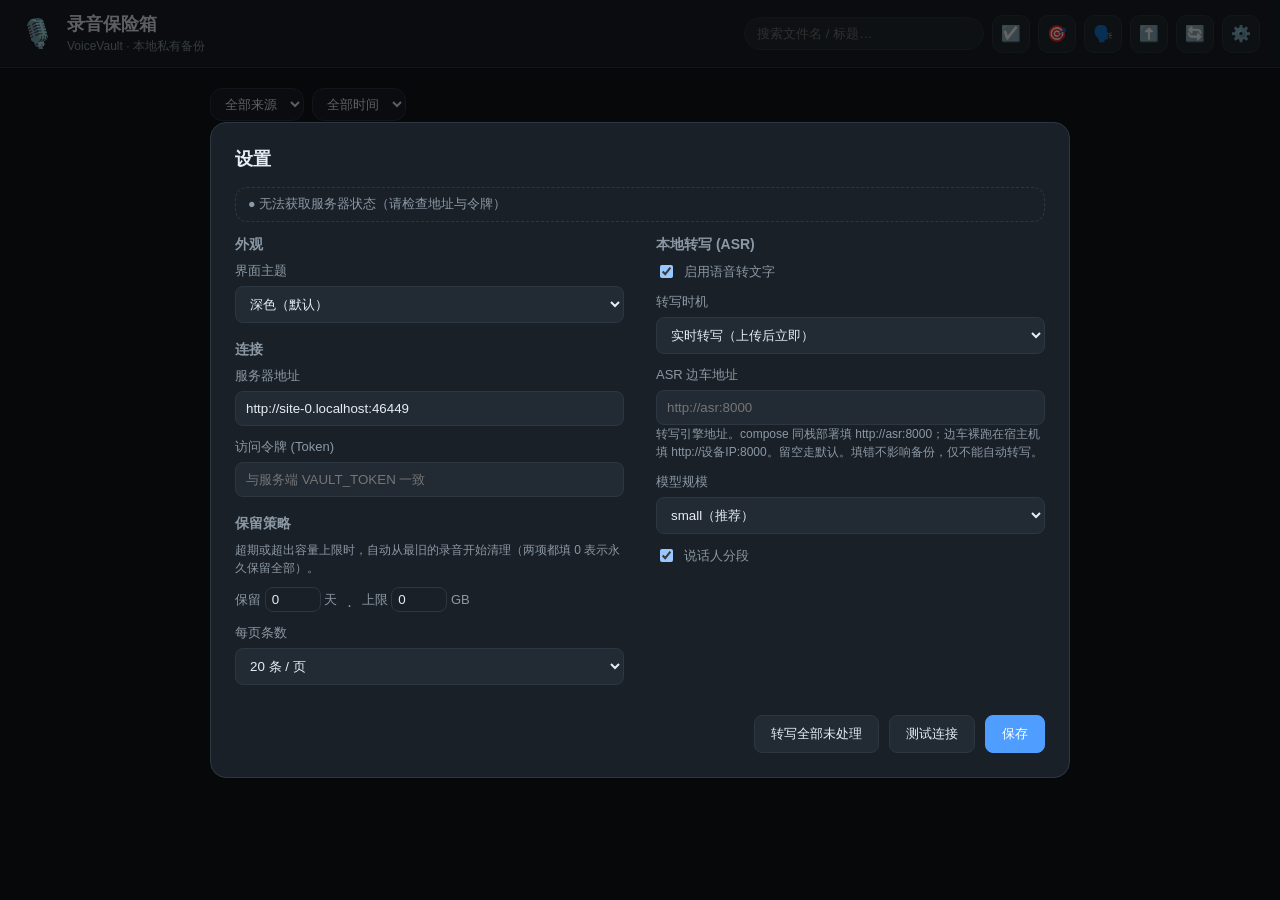
==== server/wwwroot/index.html @ 3266694e "feat: 明暗主题设置（深色/浅色/跟随系统） - 设置弹窗新增「外观 → 界面主题」：深色（默认）/ 浅色 / 跟随系统，   切换即时生效并记住偏好（localStorage，纯前端，无需点保存" ====
<!DOCTYPE html>
<html lang="zh-CN">
<head>
  <meta charset="UTF-8" />
  <meta name="viewport" content="width=device-width, initial-scale=1.0" />
  <title>录音保险箱 · VoiceVault</title>
  <link rel="stylesheet" href="style.css" />
  <script>
    // 尽早应用主题（在 CSS 渲染前设置 data-theme，避免浅色用户刷新时闪一下深色）
    (function () {
      var t = localStorage.getItem("vv_theme") || "dark";
      if (t === "system") t = matchMedia("(prefers-color-scheme: light)").matches ? "light" : "dark";
      document.documentElement.dataset.theme = t;
    })();
  </script>
</head>
<body>
  <header class="topbar">
    <div class="brand">
      <span class="logo">🎙️</span>
      <div>
        <h1>录音保险箱</h1>
        <small>VoiceVault · 本地私有备份</small>
      </div>
    </div>
    <div class="actions">
      <input id="search" type="search" placeholder="搜索文件名 / 标题…" />
      <button id="manageBtn" title="多选管理">☑️</button>
      <button id="tBtn" title="转写管理">🎯</button>
      <button id="speakersBtn" title="声纹库">🗣️</button>
      <button id="uploadBtn" title="上传录音">⬆️</button>
      <button id="refresh" title="刷新当前页面">🔄</button>
      <button id="settingsBtn" title="设置">⚙️</button>
    </div>
  </header>

  <!-- 多选模式浮动操作栏 -->
  <div id="batchBar" class="batch-bar" hidden>
    <span id="batchCount">已选 0 条</span>
    <button id="batchAll">全选</button>
    <button id="batchExport" title="打包下载选中的录音">📦 导出ZIP</button>
    <button id="batchDelete" class="danger">🗑 删除</button>
    <button id="batchCancel">取消</button>
  </div>

  <main>
    <!-- 视图：录音列表 -->
    <section id="viewList">
      <div class="filters">
        <select id="contactFilter" title="按来源分类（电话号码 / 微信联系人）">
          <option value="">全部来源</option>
        </select>
        <select id="monthFilter" title="按录音月份筛选">
          <option value="">全部时间</option>
        </select>
        <button id="clearFilters" title="清空筛选" hidden>✕ 清除筛选</button>
      </div>
      <div id="status" class="status"></div>
      <div id="timeline" class="timeline"></div>
    </section>

    <!-- 视图：转写管理（独立页面，带分页 / 分组勾选 / 批量转写 / 「不转写」标记） -->
    <section id="viewTranscribe" hidden>
      <div class="page-head">
        <h2>转写管理</h2>
        <div id="tStats" class="page-stats t-stats">加载中…</div>
      </div>
      <div class="t-toolbar">
        <input id="tFilter" type="search" placeholder="过滤文件名 / 标题…" />
        <label class="t-regex" title="把输入内容按正则表达式匹配">
          <input id="tRegexChk" type="checkbox" /> .*
        </label>
        <select id="tView" title="按转写状态筛选">
          <option value="todo" selected>待转写</option>
          <option value="pending">转写中</option>
          <option value="done">已转写</option>
          <option value="skip">不转写</option>
          <option value="all">全部</option>
        </select>
        <select id="tPageSize" title="每页条数">
          <option value="20">20 条 / 页</option>
          <option value="50" selected>50 条 / 页</option>
          <option value="100">100 条 / 页</option>
          <option value="200">200 条 / 页</option>
        </select>
      </div>
      <div class="t-actions">
        <button id="tEnqueueAll" class="primary">⚡ 一键转写全部</button>
        <span id="tFilterHint" class="t-hint"></span>
      </div>
      <div id="tList" class="t-list"></div>
      <div class="t-pagebar">
        <button id="tPrevPage">‹ 上一页</button>
        <span id="tPageInfo">—</span>
        <button id="tNextPage">下一页 ›</button>
      </div>
      <div id="tBatchBar" class="t-batch" hidden>
        <span id="tBatchInfo">已选 0 条</span>
        <button id="tBatchAll" title="勾选当前筛选下的全部条目（跨页）">全选</button>
        <button id="tBatchEnqueue" class="primary">⚡ 转写所选</button>
        <button id="tBatchSkip" title="标记后批量转写自动跳过">🚫 不转写</button>
        <button id="tBatchUnskip" title="取消「不转写」标记">↩ 取消标记</button>
        <button id="tBatchCancel">取消</button>
      </div>
    </section>

    <!-- 视图：录音上传（独立页面，队列常驻显示，切页后任务继续在后台跑） -->
    <section id="viewUpload" hidden>
      <div class="page-head">
        <h2>录音上传</h2>
        <div class="page-stats">分片上传 · 断点续传 · 相同文件秒传去重</div>
      </div>
      <div class="upload-panel">
        <div id="dropZone" class="drop-zone">
          <div class="drop-hint">
            拖拽音频文件到此处，或点击选择<br />
            <small>支持多选 · 断网 / 中断后自动从断点续传，无需重传整个文件</small>
          </div>
          <input id="uploadInput" type="file" multiple hidden
                 accept="audio/*,.m4a,.mp3,.wav,.amr,.aac,.ogg,.oga,.flac,.opus,.webm,.3gp" />
        </div>
        <div id="uploadQueue" class="upload-queue"></div>
        <!-- 全部上传完成：对钩描边动画覆盖层（播完自动隐藏，可继续添加文件） -->
        <div id="uploadDone" class="upload-done" hidden>
          <svg viewBox="0 0 52 52" class="done-check" aria-hidden="true">
            <circle class="done-circle" cx="26" cy="26" r="24" fill="none"/>
            <path class="done-tick" fill="none" d="M14 27l8 8 16-16"/>
          </svg>
          <div class="done-text">上传完成</div>
        </div>
      </div>
    </section>

    <!-- 视图：声纹库（说话人注册与出现记录） -->
    <section id="viewSpeakers" hidden>
      <div class="spk-page">
        <div class="page-head">
          <h2>声纹库</h2>
          <div id="spkPageStats" class="page-stats"></div>
        </div>
        <div class="idle-hint">
          在录音详情页点说话人标签（如「说话人1 📌」）即可注册声纹；注册后所有记录里
          同一嗓音自动显示真名。同一人多条录音可反复标注加固识别。
        </div>
        <div class="spk-page-body">
          <div id="spkPageList" class="spk-page-list"></div>
          <div id="spkPageDetail" class="spk-page-detail">
            <div class="spk-empty">← 选择一个声纹查看注册样本与出现记录</div>
          </div>
        </div>
      </div>
    </section>
  </main>

  <footer class="player" id="playerBar" hidden>
    <div class="nowplaying" id="nowPlaying">未在播放</div>
    <audio id="audio" controls preload="metadata"></audio>
  </footer>

  <!-- 设置弹窗 -->
  <div id="settingsModal" class="modal" hidden>
    <div class="modal-card settings-card">
      <h2>设置</h2>
      <div id="srvStatus" class="srv-status">服务器状态加载中…</div>
      <div class="settings-grid">
        <div class="settings-col">
          <h3>外观</h3>
          <label>界面主题
            <select id="cfgTheme" title="切换后立即生效并记住偏好">
              <option value="dark">深色（默认）</option>
              <option value="light">浅色</option>
              <option value="system">跟随系统</option>
            </select>
          </label>
          <h3>连接</h3>
          <label>服务器地址
            <input id="cfgServer" type="text" placeholder="http://192.168.1.10:8080" />
          </label>
          <label>访问令牌 (Token)
            <input id="cfgToken" type="password" placeholder="与服务端 VAULT_TOKEN 一致" />
          </label>
          <h3>保留策略</h3>
          <div class="idle-hint">超期或超出容量上限时，自动从最旧的录音开始清理（两项都填 0 表示永久保留全部）。</div>
          <div class="idle-range">
            <label>保留 <input id="cfgRetDays" type="number" min="0" max="36500" step="1" value="0" /> 天</label>
            <span class="idle-sep">·</span>
            <label>上限 <input id="cfgRetGb" type="number" min="0" step="1" value="0" /> GB</label>
          </div>
          <label>每页条数
            <select id="cfgPageSize">
              <option value="20">20 条 / 页</option>
              <option value="50">50 条 / 页</option>
              <option value="100">100 条 / 页</option>
            </select>
          </label>
        </div>
        <div class="settings-col">
          <h3>本地转写 (ASR)</h3>
          <label class="row">
            <input id="cfgAsrEnabled" type="checkbox" checked /> 启用语音转文字
          </label>
          <label>转写时机
            <select id="cfgAsrMode">
              <option value="off">关闭（仅手动转写）</option>
              <option value="realtime" selected>实时转写（上传后立即）</option>
              <option value="idle">闲时转写（设定空闲时段）</option>
            </select>
          </label>
          <div id="idleWindowBox" class="idle-window" hidden>
            <div class="idle-hint">每天仅在以下空闲时段内转写，其余时间只备份不转写（按服务器本地时区）。</div>
            <div class="idle-range">
              <label>起始 <input id="cfgAsrIdleStart" type="number" min="0" max="23" step="1" value="22" /> 时</label>
              <span class="idle-sep">→</span>
              <label>结束 <input id="cfgAsrIdleEnd" type="number" min="0" max="23" step="1" value="7" /> 时</label>
            </div>
            <div id="idlePreview" class="idle-preview"></div>
          </div>
          <label>ASR 边车地址
            <input id="cfgAsrEndpoint" type="text" placeholder="http://asr:8000" />
            <span class="idle-hint">转写引擎地址。compose 同栈部署填 http://asr:8000；边车裸跑在宿主机填 http://设备IP:8000。留空走默认。填错不影响备份，仅不能自动转写。</span>
          </label>
          <label>模型规模
            <select id="cfgAsrModel">
              <option value="tiny">tiny（最快）</option>
              <option value="base">base</option>
              <option value="small" selected>small（推荐）</option>
              <option value="medium">medium（更准）</option>
            </select>
          </label>
          <label class="row">
            <input id="cfgAsrDiarize" type="checkbox" checked /> 说话人分段
            <span id="cfgAsrDiarizeHint" class="diarize-hint"></span>
          </label>
        </div>
      </div>
      <div class="modal-actions">
        <button id="transcribeAllBtn">转写全部未处理</button>
        <button id="testConn">测试连接</button>
        <button id="saveSettings" class="primary">保存</button>
      </div>
    </div>
  </div>

  <!-- 录音详情：左侧播放 / 右侧文字稿 -->
  <div id="detailModal" class="modal" hidden>
    <div class="detail">
      <div class="detail-head">
        <div class="detail-title">
          <h2 id="dTitle">—</h2>
          <div id="dMeta" class="d-meta"></div>
        </div>
        <button id="dClose" title="关闭">✕</button>
      </div>
      <div class="detail-body">
        <section class="d-left">
          <div class="d-player-card">
            <button id="dPlay" class="d-playbtn" title="播放/暂停">▶</button>
            <div class="d-player-info">
              <div id="dState" class="d-state">就绪</div>
              <audio id="dAudio" controls preload="metadata"></audio>
            </div>
          </div>
          <div class="d-edit-card">
            <div class="d-edit-row">
              <input id="dEditTitle" type="text" placeholder="标题（可搜索）" />
              <button id="dSaveMeta" title="保存标题与备注">💾</button>
            </div>
            <textarea id="dNoteEdit" placeholder="备注（参与关键词搜索，如：参会人、主题…）" rows="2"></textarea>
          </div>
          <div id="dInfo" class="d-info-card"></div>
          <a id="dDownload" class="d-download" download>⬇ 下载原文件</a>
          <button id="dDelete" class="d-delete">🗑 删除录音</button>
        </section>
        <section class="d-right">
          <div class="d-trans-head">
            <h3>文字稿</h3>
            <div class="d-trans-actions">
              <button id="dExportTxt" title="导出带时间戳纯文本">导出TXT</button>
              <button id="dExportSrt" title="导出标准字幕文件">导出SRT</button>
              <button id="dCopy">复制全文</button>
              <button id="dTranscribe">立即转写</button>
            </div>
          </div>
          <!-- 说话人条：点名字（或 📌）把该说话人注册成真名，之后所有记录自动认人 -->
          <div id="dSpeakers" class="d-speakers" hidden></div>
          <div id="dTranscript" class="d-transcript"></div>
        </section>
      </div>
    </div>
  </div>

  <!-- 声纹注册：输入说话人真名（详情页点说话人标签 / 设置页改名共用） -->
  <div id="spkModal" class="modal" hidden>
    <div class="modal-card spk-card">
      <h2 id="spkTitle">注册说话人</h2>
      <div id="spkHint" class="idle-hint"></div>
      <label>说话人名字
        <input id="spkName" type="text" maxlength="50" placeholder="如：张三 / 客服 / 老王…" />
      </label>
      <div class="modal-actions">
        <button id="spkCancel">取消</button>
        <button id="spkSave" class="primary">保存</button>
      </div>
    </div>
  </div>

  <script src="app.js"></script>
</body>
</html>
---- server/wwwroot/style.css ----
:root {
  --bg: #0f1419;
  --panel: #1a2027;
  --panel-2: #222b34;
  --text: #e6edf3;
  --muted: #8b98a5;
  --accent: #4f9dff;
  --accent-2: #2ea043;
  --danger: #f85149;
  --border: #2d3742;
  --radius: 12px;
  /* 语义色（明暗主题共用命名，浅色主题在下方覆盖取值） */
  --warn: #d29922;    /* 转写中徽标 / 说话人名 / 未就绪提示 */
  --ok: #2e9e5b;      /* 成功 / 已就绪 */
  --idle: #6b8cff;    /* 待闲时徽标 */
  --overlay: rgba(0, 0, 0, 0.6);   /* 弹窗遮罩 */
  --shadow: rgba(0, 0, 0, 0.35);   /* 浮层投影 */
  color-scheme: dark; /* 原生控件（下拉/滚动条/audio）跟随深色 */
}

/* ---- 浅色主题：设置「外观 → 界面主题」切换（data-theme 由 JS 写在 <html> 上） ---- */
:root[data-theme="light"] {
  --bg: #f5f7fa;
  --panel: #ffffff;
  --panel-2: #eef1f5;
  --text: #1f2733;
  --muted: #5b6774;
  --accent: #1668c9;
  --accent-2: #1a7f37;
  --danger: #cf222e;
  --border: #d6dce3;
  --warn: #9a6700;
  --ok: #1a7f37;
  --idle: #4263eb;
  --overlay: rgba(15, 23, 42, 0.4);
  --shadow: rgba(15, 23, 42, 0.18);
  color-scheme: light;
}

* { box-sizing: border-box; }

/* 修复：display:flex 会覆盖 hidden 属性的 UA 样式，统一强制隐藏 */
[hidden] { display: none !important; }

body {
  margin: 0;
  font-family: -apple-system, BlinkMacSystemFont, "Segoe UI", "PingFang SC",
    "Microsoft YaHei", sans-serif;
  background: var(--bg);
  color: var(--text);
  display: flex;
  flex-direction: column;
  min-height: 100vh;
  transition: background-color 0.2s ease, color 0.2s ease; /* 明暗切换更顺滑 */
}

.topbar {
  display: flex;
  align-items: center;
  justify-content: space-between;
  padding: 12px 20px;
  background: var(--panel);
  border-bottom: 1px solid var(--border);
  position: sticky;
  top: 0;
  z-index: 10;
}

.brand { display: flex; align-items: center; gap: 12px; }
.brand .logo { font-size: 28px; }
.brand h1 { font-size: 18px; margin: 0; }
.brand small { color: var(--muted); font-size: 12px; }

.actions { display: flex; align-items: center; gap: 8px; }
.actions input[type="search"] {
  background: var(--panel-2);
  border: 1px solid var(--border);
  color: var(--text);
  padding: 8px 12px;
  border-radius: 20px;
  width: 240px;
  outline: none;
}
.actions button {
  background: var(--panel-2);
  border: 1px solid var(--border);
  color: var(--text);
  width: 38px; height: 38px;
  border-radius: 10px;
  cursor: pointer;
  font-size: 16px;
}
.actions button:hover { border-color: var(--accent); }

main { flex: 1; padding: 20px; max-width: 900px; width: 100%; margin: 0 auto; }

.status { color: var(--muted); margin-bottom: 12px; min-height: 18px; font-size: 13px; }

.day-group { margin-bottom: 26px; }
.day-title {
  font-size: 13px; color: var(--muted);
  margin: 0 0 10px; padding-left: 4px;
  border-left: 3px solid var(--accent);
  padding-left: 10px;
}

.item {
  display: flex;
  align-items: center;
  gap: 12px;
  background: var(--panel);
  border: 1px solid var(--border);
  border-radius: var(--radius);
  padding: 12px 14px;
  margin-bottom: 10px;
}
.item .play {
  background: var(--accent);
  border: none; color: #fff;
  width: 40px; height: 40px; border-radius: 50%;
  cursor: pointer; font-size: 16px; flex-shrink: 0;
}
.item .meta { flex: 1; min-width: 0; }
.item .name {
  font-weight: 600; white-space: nowrap; overflow: hidden; text-overflow: ellipsis;
}
.item .sub { color: var(--muted); font-size: 12px; margin-top: 3px; }

.badge {
  font-size: 11px; padding: 2px 8px; border-radius: 10px;
  border: 1px solid var(--border); color: var(--muted);
}
.badge.done { color: var(--accent-2); border-color: var(--accent-2); }
.badge.pending { color: var(--warn); border-color: var(--warn); }
.badge.error { color: var(--danger); border-color: var(--danger); }
.badge.idle { color: var(--idle); border-color: var(--idle); }

/* 闲时转写窗口设置 */
.idle-window {
  margin: 6px 0 4px; padding: 10px 12px;
  border: 1px dashed var(--border); border-radius: 10px;
  background: var(--panel-2);
}
.idle-hint { font-size: 12px; color: var(--muted); margin-bottom: 8px; line-height: 1.5; }
/* 说话人分段：边车声纹模型就绪状态提示 */
.diarize-hint { font-size: 12px; margin-left: 6px; }
.diarize-ok { color: var(--ok); }
.diarize-warn { color: var(--warn); }
.idle-range { display: flex; align-items: center; gap: 10px; flex-wrap: wrap; }
.idle-range label { display: inline-flex; align-items: center; gap: 6px; font-size: 13px; }
.idle-range input[type="number"] {
  width: 56px; padding: 4px 6px; border-radius: 8px;
  border: 1px solid var(--border); background: var(--panel); color: var(--text);
}
.idle-sep { color: var(--muted); }
.idle-preview { margin-top: 8px; font-size: 12px; color: var(--accent-2); }

/* 录音上传页面（分片断点续传） */
.upload-panel {
  position: relative; /* 上传完成动画覆盖层的定位基准 */
  border: 1px solid var(--border); border-radius: 12px;
  background: var(--panel); padding: 16px;
}
.drop-zone {
  margin: 0 0 12px; padding: 26px 14px; text-align: center;
  border: 2px dashed var(--border); border-radius: 12px;
  background: var(--panel-2); cursor: pointer; transition: border-color .15s, background .15s;
}
.drop-zone.drag { border-color: var(--accent); background: color-mix(in srgb, var(--accent) 8%, transparent); }
.drop-hint { color: var(--muted); font-size: 13px; line-height: 1.7; }
.drop-hint small { font-size: 11px; }
.upload-queue { max-height: 44vh; overflow-y: auto; display: flex; flex-direction: column; gap: 10px; }
.upload-item { padding: 8px 10px; border: 1px solid var(--border); border-radius: 10px; }
.u-name { font-size: 13px; overflow: hidden; text-overflow: ellipsis; white-space: nowrap; }
.u-sub { font-size: 11px; color: var(--muted); margin-top: 2px; }
.u-bar { height: 6px; margin-top: 8px; border-radius: 3px; background: var(--panel-2); overflow: hidden; }
.u-fill { height: 100%; width: 0; background: var(--accent); border-radius: 3px; transition: width .2s; }
.u-label { font-size: 11px; color: var(--muted); margin-top: 5px; }
.u-label.ok { color: var(--accent-2); }
.u-label.err { color: var(--danger); }
.u-retry {
  margin-left: 8px; padding: 2px 10px; font-size: 11px; cursor: pointer;
  border: 1px solid var(--danger); border-radius: 8px; background: transparent; color: var(--danger);
}

/* ---- 上传完成：对钩描边动画（播完由 JS 自动隐藏覆盖层） ---- */
.upload-done {
  position: absolute; inset: 0; z-index: 5;
  display: flex; flex-direction: column; align-items: center; justify-content: center; gap: 14px;
  background: var(--panel); border-radius: 12px;
  animation: vv-pop 0.25s ease;
}
/* 关键：display:flex 的优先级会压过 [hidden] 的 UA 样式（display:none），
   导致动画层常驻显示、看不到「出现」的过程——必须显式恢复 hidden 生效 */
.upload-done[hidden] { display: none; }
.done-check {
  width: 76px; height: 76px;
  filter: drop-shadow(0 4px 14px rgba(46, 160, 67, 0.35));
}
.done-circle {
  stroke: var(--accent-2); stroke-width: 3;
  stroke-dasharray: 151; stroke-dashoffset: 151;
  animation: vv-draw 0.45s ease-out forwards;
}
.done-tick {
  stroke: var(--accent-2); stroke-width: 4; stroke-linecap: round; stroke-linejoin: round;
  stroke-dasharray: 36; stroke-dashoffset: 36;
  animation: vv-draw 0.3s ease-out 0.4s forwards;
}
.done-text { font-size: 15px; color: var(--text); opacity: 0; animation: vv-fade 0.3s ease 0.65s forwards; }
@keyframes vv-draw { to { stroke-dashoffset: 0; } }
@keyframes vv-fade { to { opacity: 1; } }
@keyframes vv-pop { from { opacity: 0; transform: scale(0.92); } to { opacity: 1; transform: scale(1); } }

.item .ops { display: flex; gap: 6px; flex-shrink: 0; }
.item .ops button {
  background: var(--panel-2); border: 1px solid var(--border);
  color: var(--text); border-radius: 8px; padding: 6px 10px;
  cursor: pointer; font-size: 12px;
}
.item .ops button:hover { border-color: var(--accent); }

.transcript {
  margin-top: 10px; padding: 10px 12px;
  background: var(--panel-2); border-radius: 10px;
  font-size: 13px; line-height: 1.7; white-space: pre-wrap;
}
.transcript .seg { cursor: pointer; display: block; }
.transcript .seg:hover { background: rgba(79,157,255,0.12); }
.transcript .ts { color: var(--accent); margin-right: 6px; font-variant-numeric: tabular-nums; }
.transcript .spk { color: var(--warn); margin-right: 4px; }

.player {
  position: sticky; bottom: 0;
  background: var(--panel); border-top: 1px solid var(--border);
  padding: 10px 20px; display: flex; align-items: center; gap: 16px;
}
.player .nowplaying { color: var(--muted); font-size: 13px; max-width: 280px; overflow: hidden; text-overflow: ellipsis; white-space: nowrap; }
.player audio { flex: 1; max-width: 600px; }

.modal {
  position: fixed; inset: 0; background: var(--overlay);
  display: flex; align-items: center; justify-content: center; z-index: 20;
}
.modal-card {
  background: var(--panel); border: 1px solid var(--border);
  border-radius: 16px; padding: 24px; width: 380px; max-width: 92vw;
  position: relative; /* 上传完成动画覆盖层的定位基准 */
}
.modal-card h2 { margin: 0 0 16px; font-size: 18px; }
.modal-card h3 { font-size: 14px; margin: 18px 0 8px; color: var(--muted); }
.modal-card h3:first-child { margin-top: 2px; }

/* ---- 设置弹窗双栏（初次启动引导复用同一弹窗）---- */
.settings-card {
  width: min(860px, 94vw);
  max-height: 88vh; overflow-y: auto;
}
.settings-grid {
  display: grid; grid-template-columns: 1fr 1fr;
  gap: 0 32px; align-items: start;
}
.settings-col { min-width: 0; }
.settings-col > .idle-hint { margin-bottom: 10px; }
@media (max-width: 720px) {
  .settings-grid { grid-template-columns: 1fr; }
}
.modal-card label { display: block; font-size: 13px; color: var(--muted); margin-bottom: 12px; }
.modal-card label.row { display: flex; align-items: center; gap: 8px; }
.modal-card input[type="text"], .modal-card input[type="password"], .modal-card select {
  width: 100%; margin-top: 6px; background: var(--panel-2);
  border: 1px solid var(--border); color: var(--text);
  padding: 9px 10px; border-radius: 8px; outline: none;
}
.modal-card hr { border: none; border-top: 1px solid var(--border); margin: 8px 0; }
.modal-actions { display: flex; gap: 10px; justify-content: flex-end; margin-top: 18px; }
.modal-actions button {
  background: var(--panel-2); border: 1px solid var(--border);
  color: var(--text); padding: 9px 16px; border-radius: 8px; cursor: pointer;
}
.modal-actions button.primary { background: var(--accent); border-color: var(--accent); color: #fff; }

.empty { text-align: center; color: var(--muted); padding: 60px 0; }

/* ---- 录音详情：左播放 / 右文字稿 ---- */
.detail {
  background: var(--panel);
  border: 1px solid var(--border);
  border-radius: 16px;
  width: 980px;
  max-width: 94vw;
  height: 86vh;
  display: flex;
  flex-direction: column;
  overflow: hidden;
}
.detail-head {
  display: flex;
  justify-content: space-between;
  align-items: flex-start;
  gap: 12px;
  padding: 16px 20px 12px;
  border-bottom: 1px solid var(--border);
}
.detail-head h2 { margin: 0; font-size: 17px; overflow: hidden; text-overflow: ellipsis; white-space: nowrap; max-width: 78vw; }
.d-meta { color: var(--muted); font-size: 12px; margin-top: 4px; }
#dClose {
  background: none; border: none; color: var(--muted);
  font-size: 18px; cursor: pointer; padding: 2px 8px; flex-shrink: 0;
}
#dClose:hover { color: var(--text); }

.detail-body {
  flex: 1;
  min-height: 0;
  display: grid;
  grid-template-columns: 340px 1fr;
}
.d-left {
  padding: 18px;
  border-right: 1px solid var(--border);
  overflow-y: auto;
}
.d-right {
  padding: 18px; min-width: 0;
  display: flex; flex-direction: column; overflow: hidden;
}

.d-player-card {
  display: flex; gap: 14px; align-items: center;
  background: var(--panel-2); border-radius: 12px; padding: 14px;
}
.d-playbtn {
  width: 54px; height: 54px; border-radius: 50%;
  border: none; background: var(--accent); color: #fff;
  font-size: 20px; cursor: pointer; flex-shrink: 0;
}
.d-playbtn:hover { filter: brightness(1.1); }
.d-player-info { flex: 1; min-width: 0; }
.d-state {
  color: var(--muted); font-size: 12px; margin-bottom: 6px;
  font-variant-numeric: tabular-nums;
}
.d-player-info audio { width: 100%; }

.d-info-card {
  margin-top: 14px; font-size: 13px; color: var(--muted);
  line-height: 1.9; background: var(--panel-2);
  border-radius: 12px; padding: 12px 14px; word-break: break-all;
}
.d-download { display: inline-block; margin-top: 12px; color: var(--accent); text-decoration: none; font-size: 13px; }
.d-download:hover { text-decoration: underline; }
.d-delete {
  display: block; margin-top: 16px; padding: 8px 12px;
  border: 1px solid var(--danger); border-radius: 10px;
  background: transparent; color: var(--danger); font-size: 13px; cursor: pointer;
}
.d-delete:hover { background: color-mix(in srgb, var(--danger) 12%, transparent); }

/* 标题/备注编辑 */
.d-edit-card { margin-top: 12px; display: flex; flex-direction: column; gap: 8px; }
.d-edit-row { display: flex; gap: 8px; }
.d-edit-row input {
  flex: 1; padding: 8px 10px; border-radius: 10px;
  border: 1px solid var(--border); background: var(--panel); color: var(--text);
}
.d-edit-row button {
  padding: 0 14px; border-radius: 10px; cursor: pointer;
  border: 1px solid var(--border); background: var(--panel-2); color: var(--text);
}
.d-edit-card textarea {
  resize: vertical; padding: 8px 10px; border-radius: 10px;
  border: 1px solid var(--border); background: var(--panel); color: var(--text);
  font-family: inherit; font-size: 13px;
}

.d-trans-head {
  display: flex; justify-content: space-between; align-items: center;
  margin-bottom: 10px; gap: 10px; flex-wrap: wrap;
  flex-shrink: 0; /* 滚动时标题/操作按钮保持可见 */
}
.d-trans-head h3 { margin: 0; font-size: 14px; color: var(--muted); }
.d-trans-actions { display: flex; gap: 8px; }
.d-trans-actions button {
  background: var(--panel-2); border: 1px solid var(--border);
  color: var(--text); border-radius: 8px; padding: 6px 12px;
  font-size: 12px; cursor: pointer;
}
.d-trans-actions button:hover { border-color: var(--accent); }

/* 转写进度：进度条 + 百分比 + 流式部分文字 */
.t-progress { margin-bottom: 12px; }
.t-progress-bar {
  height: 6px; background: var(--panel-2); border-radius: 3px; overflow: hidden;
}
.t-progress-fill {
  height: 100%; background: var(--accent); border-radius: 3px;
  transition: width 0.6s ease;
}
.t-progress-label { font-size: 12px; color: var(--muted); margin-top: 6px; }
.d-partial {
  white-space: pre-wrap; font-size: 13px; line-height: 1.9;
  color: var(--text); opacity: 0.85;
  border-left: 2px solid var(--border); padding-left: 10px;
}
.d-partial::after {
  content: "▍"; color: var(--accent); animation: blink 1s steps(1) infinite;
}
@keyframes blink { 50% { opacity: 0; } }

.d-transcript {
  font-size: 13px; line-height: 1.9;
  flex: 1; min-height: 0;
  overflow-y: auto; overscroll-behavior: contain; -webkit-overflow-scrolling: touch;
  padding: 2px 8px 12px 2px;
  scrollbar-width: thin;
  scrollbar-color: rgba(128,128,128,0.4) transparent;
}
.d-transcript::-webkit-scrollbar { width: 8px; }
.d-transcript::-webkit-scrollbar-track { background: transparent; }
.d-transcript::-webkit-scrollbar-thumb {
  background: rgba(128,128,128,0.35); border-radius: 4px;
}
.d-transcript::-webkit-scrollbar-thumb:hover { background: rgba(128,128,128,0.55); }
.d-transcript .seg { cursor: pointer; display: block; padding: 2px 6px; border-radius: 6px; }
.d-transcript .seg:hover { background: rgba(79,157,255,0.12); }
.d-transcript .seg.active { background: rgba(79,157,255,0.22); }
.d-transcript .ts { color: var(--accent); margin-right: 6px; font-variant-numeric: tabular-nums; }
.d-transcript .spk { color: var(--warn); margin-right: 4px; }
.d-plain { white-space: pre-wrap; }
.d-empty, .d-loading { color: var(--muted); padding: 40px 10px; text-align: center; }
.d-lang { color: var(--muted); font-size: 12px; margin-bottom: 8px; }

@media (max-width: 760px) {
  .detail-body { display: flex; flex-direction: column; overflow-y: auto; }
  .d-left { border-right: none; border-bottom: 1px solid var(--border); overflow-y: visible; }
  .d-right { overflow-y: visible; }
  /* 移动端恢复自然高度，跟随整页滚动，避免嵌套滚动区 */
  .d-transcript { overflow-y: visible; max-height: none; }
  .detail { height: 92vh; }
}

/* ---- 多选管理 ---- */
.batch-bar {
  position: fixed; left: 50%; transform: translateX(-50%);
  bottom: 84px; z-index: 60;
  display: flex; align-items: center; gap: 10px;
  background: var(--panel); border: 1px solid var(--border);
  border-radius: 999px; padding: 10px 18px;
  box-shadow: 0 6px 24px var(--shadow);
  font-size: 13px;
}
.batch-bar button { padding: 5px 12px; font-size: 13px; }
.batch-bar .danger { border-color: var(--danger); color: var(--danger); }
#manageBtn.active { border-color: var(--accent); background: rgba(120,160,255,0.15); }

.item.selected {
  border-color: var(--accent);
  background: rgba(120,160,255,0.08);
}
.item input.pick { width: 17px; height: 17px; accent-color: var(--accent); cursor: pointer; }

/* ---- 设置弹窗服务器状态 ---- */
.srv-status {
  font-size: 12.5px; color: var(--muted);
  border: 1px dashed var(--border); border-radius: var(--radius);
  padding: 8px 12px; margin-bottom: 12px;
}
.srv-status.ok { color: var(--ok); }

/* ---- 筛选栏（来源分类 / 月份）---- */
.filters {
  display: flex; gap: 8px; align-items: center;
  margin-bottom: 10px; flex-wrap: wrap;
}
.filters select {
  max-width: 260px; font-size: 13px;
  background: var(--panel); color: var(--text);
  border: 1px solid var(--border); border-radius: var(--radius);
  padding: 7px 10px;
}
.filters button { font-size: 12.5px; padding: 7px 12px; }

/* ---- 转写管理页面 ---- */
.t-stats { font-size: 13px; color: var(--muted); margin-bottom: 10px; }
.t-stats b { color: var(--text); font-weight: 600; }
.t-speed { opacity: 0.85; }
.t-toolbar { display: flex; gap: 8px; align-items: center; margin-bottom: 8px; }
.t-toolbar input[type="search"] {
  flex: 1; background: var(--panel-2); color: var(--text);
  border: 1px solid var(--border); border-radius: var(--radius); padding: 8px 10px; font-size: 13px;
}
.t-toolbar input[type="search"].err { border-color: var(--danger); }
.t-regex {
  display: flex; align-items: center; gap: 5px; font-size: 12.5px; color: var(--muted);
  border: 1px solid var(--border); border-radius: var(--radius); padding: 7px 10px;
  cursor: pointer; user-select: none; white-space: nowrap;
}
.t-regex input { accent-color: var(--accent); margin: 0; }
.t-toolbar select {
  background: var(--panel-2); color: var(--text); font-size: 13px;
  border: 1px solid var(--border); border-radius: var(--radius); padding: 8px 10px;
}
.t-actions { display: flex; align-items: center; gap: 10px; margin-bottom: 8px; }
.t-actions .primary {
  background: var(--accent); border-color: var(--accent); color: #fff;
  padding: 8px 14px; border-radius: var(--radius); cursor: pointer; font-size: 13px;
}
.t-hint { font-size: 12px; color: var(--danger); }
.t-list {
  max-height: 56vh; min-height: 160px; overflow-y: auto;
  border: 1px solid var(--border); border-radius: var(--radius);
}
.t-empty { padding: 26px; text-align: center; color: var(--muted); font-size: 13px; }
.t-group + .t-group { border-top: 1px solid var(--border); }
.t-group-head {
  display: flex; align-items: center; gap: 10px;
  padding: 8px 12px; background: var(--panel-2);
  position: sticky; top: 0; z-index: 1;
}
.t-group-head input.pick { width: 16px; height: 16px; accent-color: var(--accent); cursor: pointer; }
.t-group-name { flex: 1; font-size: 13.5px; font-weight: 600; min-width: 0; overflow: hidden; text-overflow: ellipsis; white-space: nowrap; }
.t-group-name small { font-weight: 400; color: var(--muted); margin-left: 6px; font-size: 12px; }
.t-group-head button {
  font-size: 12px; padding: 4px 10px; cursor: pointer;
  background: transparent; border: 1px solid var(--accent); color: var(--accent);
  border-radius: 8px; white-space: nowrap;
}
.t-row {
  display: flex; align-items: center; gap: 10px;
  padding: 7px 12px; border-top: 1px solid var(--border); font-size: 13px;
}
.t-row.selected { background: rgba(79,157,255,0.10); }
.t-row.skip { opacity: 0.55; }
.t-row input.pick { width: 16px; height: 16px; accent-color: var(--accent); cursor: pointer; flex: none; }
.t-meta { flex: 1; min-width: 0; }
.t-name { overflow: hidden; text-overflow: ellipsis; white-space: nowrap; }
.t-sub { font-size: 12px; color: var(--muted); display: flex; gap: 8px; align-items: center; flex-wrap: wrap; }
.t-elapsed { color: var(--muted); }
.t-est { color: var(--muted); }
.t-ops { flex: none; }
.t-ops button {
  font-size: 12px; padding: 3px 9px; cursor: pointer;
  background: transparent; border: 1px solid var(--border); color: var(--muted);
  border-radius: 8px;
}
.t-ops button:hover { border-color: var(--danger); color: var(--danger); }
.badge.skipb { color: var(--muted); border-color: var(--muted); }
.t-batch {
  display: flex; align-items: center; gap: 8px; flex-wrap: wrap;
  margin-top: 10px; padding: 10px 12px;
  border: 1px solid var(--border); border-radius: var(--radius); background: var(--panel-2);
}
.t-batch span { font-size: 13px; color: var(--muted); }
.t-batch b { color: var(--text); }
.t-batch button {
  font-size: 12.5px; padding: 6px 11px; cursor: pointer;
  background: transparent; border: 1px solid var(--border); color: var(--text);
  border-radius: 8px;
}
.t-batch button.primary { background: var(--accent); border-color: var(--accent); color: #fff; }

/* 转写管理分页栏 */
.t-pagebar {
  display: flex; align-items: center; justify-content: center; gap: 14px;
  margin-top: 10px; font-size: 12.5px; color: var(--muted);
}
.t-pagebar button {
  font-size: 12.5px; padding: 6px 14px; cursor: pointer;
  background: var(--panel-2); border: 1px solid var(--border); color: var(--text);
  border-radius: 8px;
}
.t-pagebar button:hover:not(:disabled) { border-color: var(--accent); color: var(--accent); }
.t-pagebar button:disabled { opacity: 0.45; cursor: default; }

/* ---- 说话人条（详情页声纹注册入口）---- */
.d-speakers {
  display: flex; align-items: center; gap: 8px; flex-wrap: wrap;
  margin: 0 0 10px; padding: 8px 12px;
  border: 1px solid var(--border); border-radius: var(--radius);
  background: var(--panel-2);
}
.d-speakers .spk-tip { font-size: 12.5px; color: var(--muted); flex: none; }
.spk-chip {
  display: inline-flex; align-items: baseline; gap: 6px;
  padding: 4px 12px; cursor: pointer; line-height: 1.3;
  background: transparent; border: 1px dashed var(--border); border-radius: 999px;
  color: var(--text);
}
.spk-chip:hover { border-color: var(--accent); color: var(--accent); }
.spk-chip .spk-name { font-size: 13px; }
.spk-chip .spk-sub { font-size: 11px; color: var(--muted); }
.spk-chip.named { border-style: solid; border-color: color-mix(in srgb, var(--accent-2) 55%, var(--border)); }
.spk-chip.named .spk-name { color: var(--accent-2); }
.spk-chip.named:hover { border-color: var(--accent-2); color: var(--accent-2); }

/* ---- 声纹库（设置页）---- */
.spk-list { display: flex; flex-direction: column; gap: 6px; margin-bottom: 4px; }
.spk-row {
  display: flex; align-items: center; gap: 10px;
  padding: 8px 12px; border: 1px solid var(--border); border-radius: 10px;
  background: var(--panel-2);
}
.spk-avatar { flex: none; font-size: 16px; }
.spk-info { flex: 1; min-width: 0; display: flex; flex-direction: column; }
.spk-info b { font-size: 13.5px; }
.spk-info small { font-size: 12px; color: var(--muted); }
.spk-act {
  flex: none; width: 28px; height: 28px; cursor: pointer; font-size: 13px;
  background: transparent; border: 1px solid var(--border); border-radius: 8px; color: var(--muted);
}
.spk-act:hover { border-color: var(--accent); color: var(--accent); }
.spk-empty { font-size: 12.5px; color: var(--muted); padding: 6px 2px; }

/* ---- 声纹注册弹窗 ---- */
.spk-card { width: min(420px, 92vw); }



/* ---- 主界面页面头（转写管理 / 录音上传 / 声纹库共用）---- */
.page-head { display: flex; align-items: center; gap: 14px; }
.page-head h2 { margin: 0; font-size: 18px; }
.page-stats { font-size: 12.5px; color: var(--muted); margin-left: auto; }
.spk-page { display: flex; flex-direction: column; gap: 12px; }
.spk-page-body {
  display: grid; grid-template-columns: minmax(260px, 340px) 1fr;
  gap: 14px; align-items: start;
}
.spk-page-list { display: flex; flex-direction: column; gap: 8px; }
.spk-pcard {
  display: flex; align-items: center; gap: 10px;
  padding: 12px 14px; border: 1px solid var(--border); border-radius: 12px;
  background: var(--panel-2); cursor: pointer;
}
.spk-pcard:hover { border-color: var(--accent); }
.spk-pcard.selected { border-color: var(--accent); background: color-mix(in srgb, var(--accent) 8%, var(--panel-2)); }
.spk-pcard .spk-info b { font-size: 14px; }
.spk-page-detail {
  border: 1px solid var(--border); border-radius: 12px;
  background: var(--panel); padding: 16px 18px; min-height: 220px;
}
.spk-pd-head { display: flex; align-items: center; gap: 12px; margin-bottom: 6px; }
.spk-pd-title { flex: 1; display: flex; flex-direction: column; }
.spk-pd-title b { font-size: 16px; }
.spk-pd-title small { font-size: 12px; color: var(--muted); }
.spk-pd-actions { display: flex; gap: 8px; }
.spk-pd-actions button {
  padding: 6px 12px; cursor: pointer; font-size: 12.5px;
  background: var(--panel-2); border: 1px solid var(--border); border-radius: 8px; color: var(--text);
}
.spk-pd-actions button:hover { border-color: var(--accent); color: var(--accent); }
.spk-pd-actions button.danger:hover { border-color: var(--danger); color: var(--danger); }
#tBtn.active, #uploadBtn.active, #speakersBtn.active { border-color: var(--accent); color: var(--accent); }
@media (max-width: 860px) {
  .spk-page-body { grid-template-columns: 1fr; }
}

/* ---- 出现记录 / 样本行（声纹详情面板）---- */
.spk-occ-list { display: flex; flex-direction: column; gap: 6px; }
.spk-occ-row {
  display: flex; flex-direction: column; align-items: flex-start; gap: 3px;
  padding: 9px 12px; border: 1px solid var(--border); border-radius: 10px;
  background: var(--panel-2); cursor: pointer;
}
.spk-occ-row:hover { border-color: var(--accent); }
.spk-occ-row .spk-occ-name {
  font-size: 13px; font-weight: 600; max-width: 100%;
  overflow: hidden; text-overflow: ellipsis; white-space: nowrap;
}
.spk-occ-row small { font-size: 12px; color: var(--muted); }
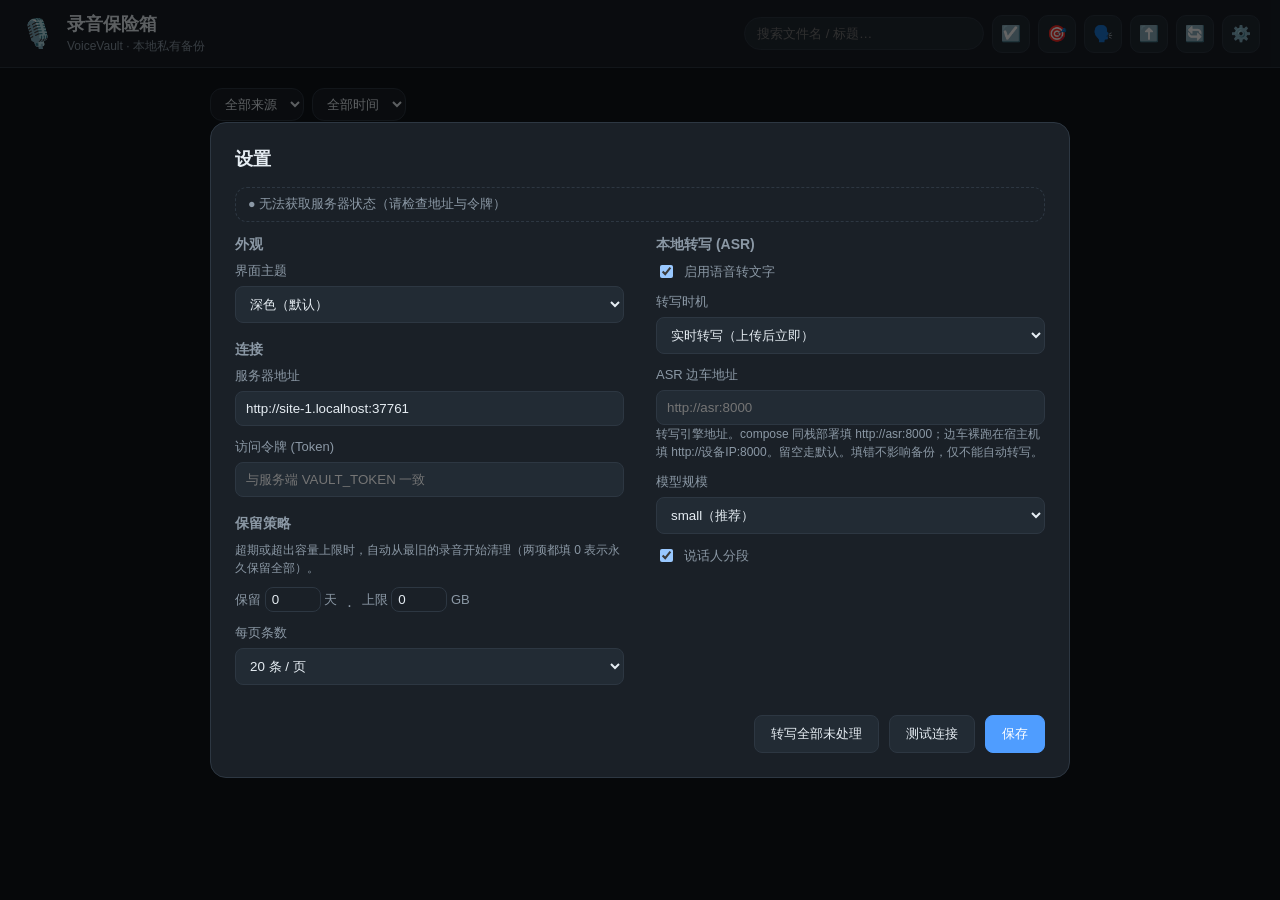
==== commit f35ed948: "feat: 顶栏显示服务端版本号 - 品牌区副标题追加 v版本（VoiceVault · 本地私有备份 · v1.2.1） - 页面加载时静默拉 /api/health 填充（匿名接口走裸 fetch" ====
--- a/server/wwwroot/index.html
+++ b/server/wwwroot/index.html
@@ -20,7 +20,7 @@
       <span class="logo">🎙️</span>
       <div>
         <h1>录音保险箱</h1>
-        <small>VoiceVault · 本地私有备份</small>
+        <small>VoiceVault · 本地私有备份<span id="brandVersion"></span></small>
       </div>
     </div>
     <div class="actions">
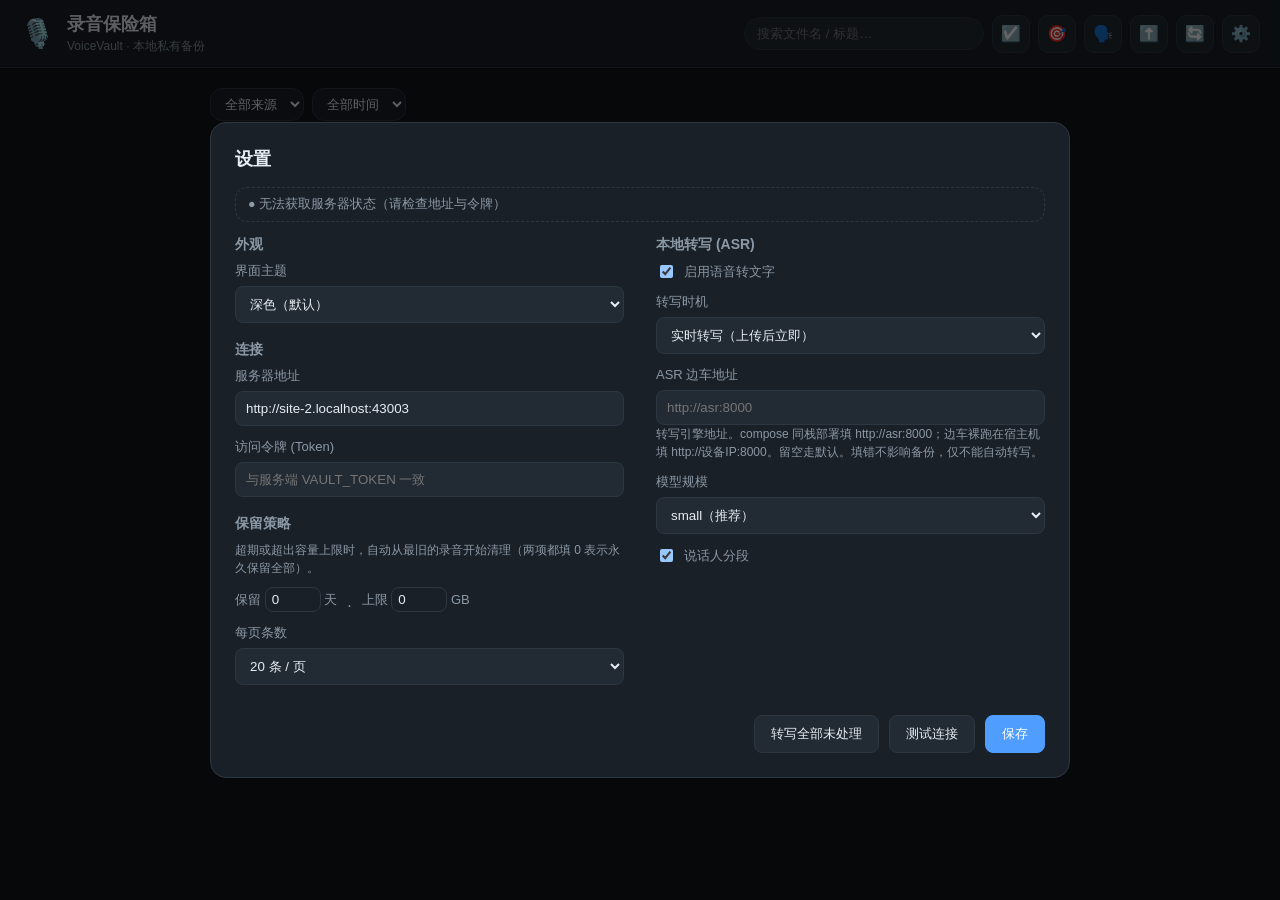
==== commit a5049064: "feat: 点击顶栏品牌 🎙️ 录音保险箱 回到首页（录音列表） - 品牌区加 cursor:pointer 与悬停变色反馈，任意页面点击均跳回录音列表   （showView("list") 同时刷" ====
--- a/server/wwwroot/index.html
+++ b/server/wwwroot/index.html
@@ -16,7 +16,7 @@
 </head>
 <body>
   <header class="topbar">
-    <div class="brand">
+    <div class="brand" id="brand" title="回到首页（录音列表）">
       <span class="logo">🎙️</span>
       <div>
         <h1>录音保险箱</h1>
--- a/server/wwwroot/style.css
+++ b/server/wwwroot/style.css
@@ -66,7 +66,9 @@
   z-index: 10;
 }
 
-.brand { display: flex; align-items: center; gap: 12px; }
+/* 品牌区可点击：任何时候点 🎙️ 录音保险箱 回到首页（录音列表） */
+.brand { display: flex; align-items: center; gap: 12px; cursor: pointer; user-select: none; }
+.brand:hover h1 { color: var(--accent); }
 .brand .logo { font-size: 28px; }
 .brand h1 { font-size: 18px; margin: 0; }
 .brand small { color: var(--muted); font-size: 12px; }
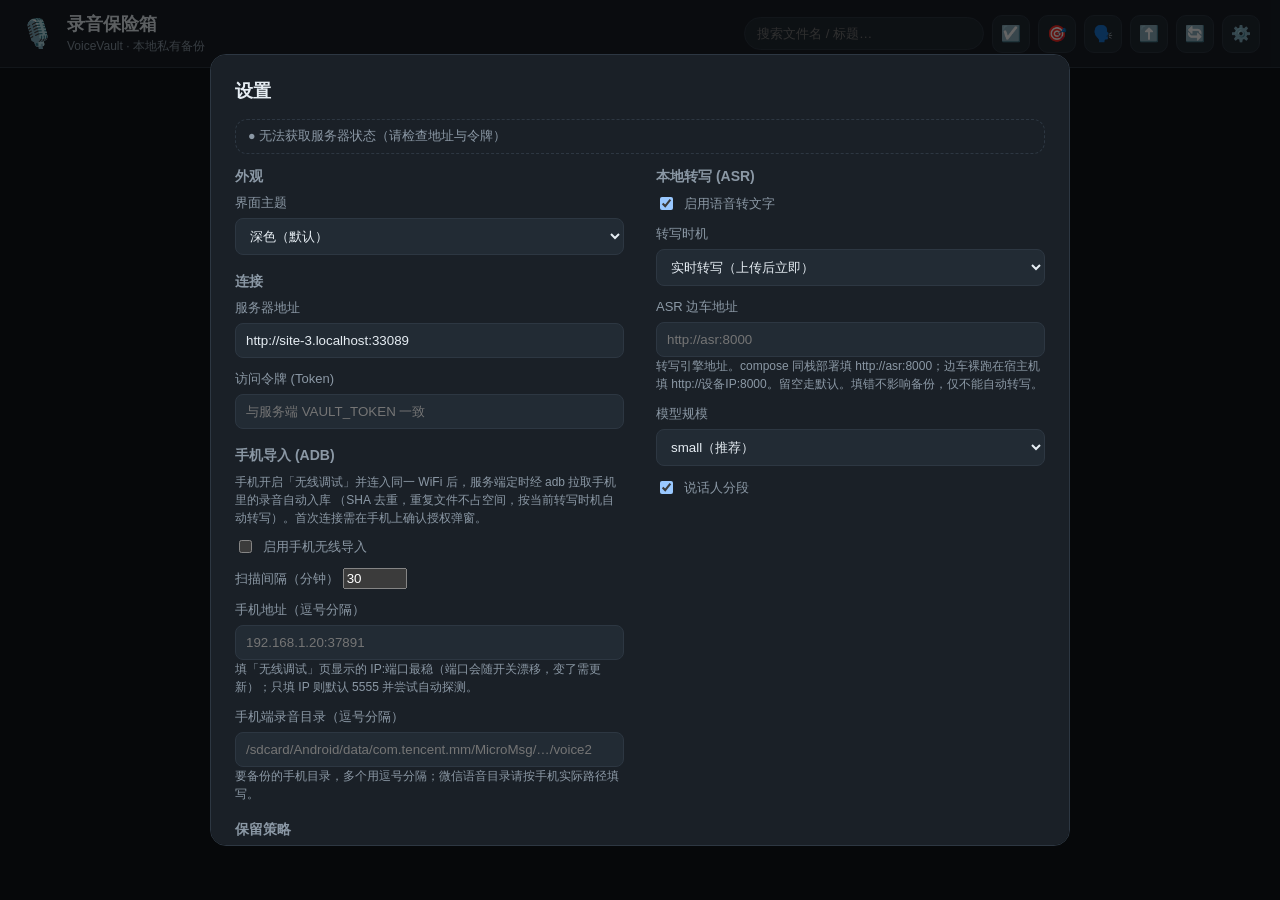
==== commit 8af5c0ac: "feat: 手机无线导入（ADB over WiFi）开关方案 手机开启「无线调试」+ 同一 WiFi，网页设置打开开关后，服务端定时经 adb 拉取手机录音目录自动入库，走与上传完全一致的管道 （S" ====
--- a/server/wwwroot/index.html
+++ b/server/wwwroot/index.html
@@ -179,6 +179,25 @@
           <label>访问令牌 (Token)
             <input id="cfgToken" type="password" placeholder="与服务端 VAULT_TOKEN 一致" />
           </label>
+          <h3>手机导入 (ADB)</h3>
+          <div class="idle-hint">
+            手机开启「无线调试」并连入同一 WiFi 后，服务端定时经 adb 拉取手机里的录音自动入库
+            （SHA 去重，重复文件不占空间，按当前转写时机自动转写）。首次连接需在手机上确认授权弹窗。
+          </div>
+          <label class="row">
+            <input id="cfgAdbEnabled" type="checkbox" /> 启用手机无线导入
+          </label>
+          <label>扫描间隔（分钟）
+            <input id="cfgAdbInterval" type="number" min="5" max="1440" step="5" value="30" />
+          </label>
+          <label>手机地址（逗号分隔）
+            <input id="cfgAdbHosts" type="text" placeholder="192.168.1.20:37891" />
+            <span class="idle-hint">填「无线调试」页显示的 IP:端口最稳（端口会随开关漂移，变了需更新）；只填 IP 则默认 5555 并尝试自动探测。</span>
+          </label>
+          <label>手机端录音目录（逗号分隔）
+            <input id="cfgAdbDirs" type="text" placeholder="/sdcard/Android/data/com.tencent.mm/MicroMsg/…/voice2" />
+            <span class="idle-hint">要备份的手机目录，多个用逗号分隔；微信语音目录请按手机实际路径填写。</span>
+          </label>
           <h3>保留策略</h3>
           <div class="idle-hint">超期或超出容量上限时，自动从最旧的录音开始清理（两项都填 0 表示永久保留全部）。</div>
           <div class="idle-range">
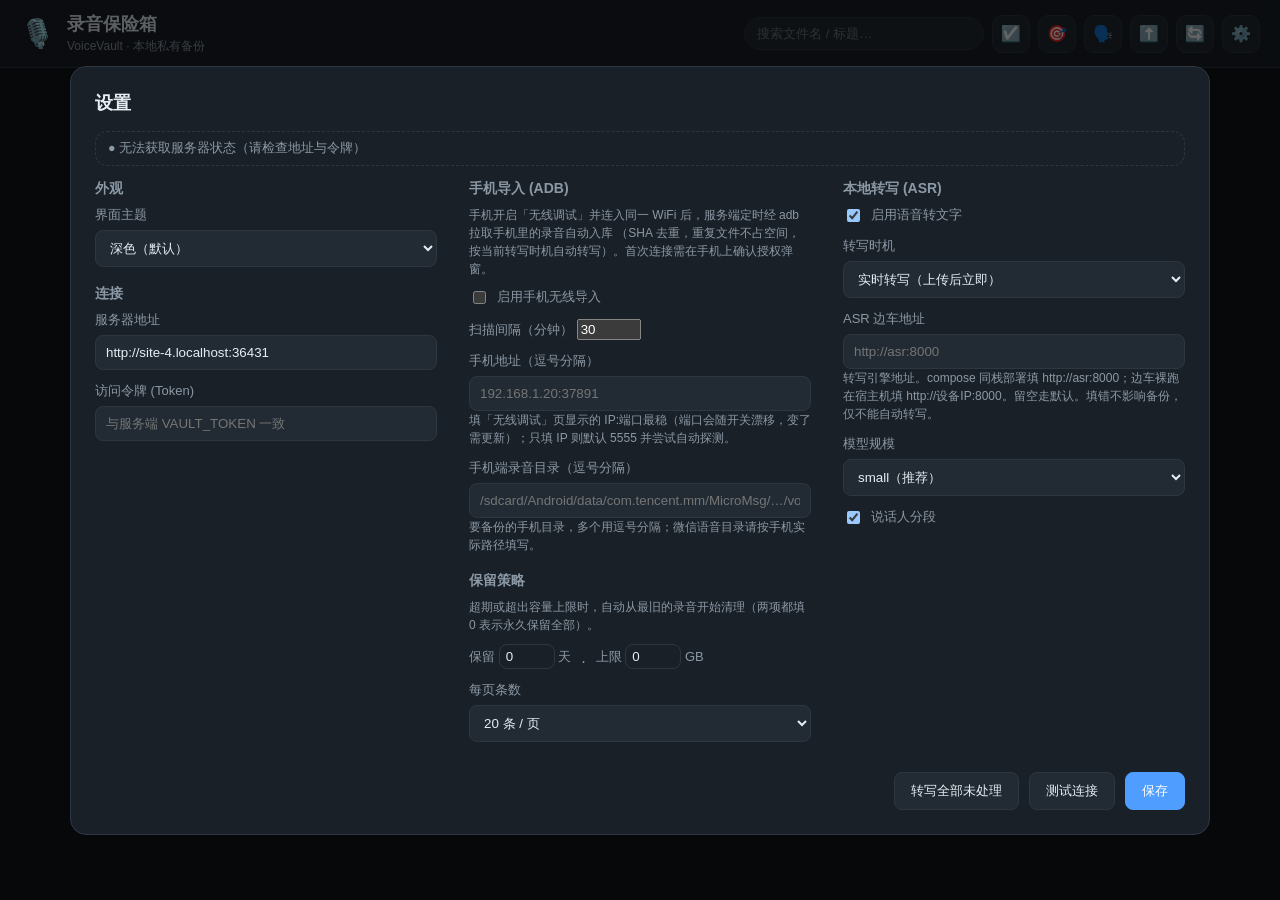
==== commit 4f24c081: "ui: 设置弹窗拆成三栏 - 栏1：外观 + 连接；栏2：手机导入 (ADB) + 保留策略 + 每页条数；   栏3：本地转写 (ASR)——按功能聚合，原左栏 5 个区块不再拥挤 - 弹窗宽度 8" ====
--- a/server/wwwroot/index.html
+++ b/server/wwwroot/index.html
@@ -179,6 +179,8 @@
           <label>访问令牌 (Token)
             <input id="cfgToken" type="password" placeholder="与服务端 VAULT_TOKEN 一致" />
           </label>
+        </div>
+        <div class="settings-col">
           <h3>手机导入 (ADB)</h3>
           <div class="idle-hint">
             手机开启「无线调试」并连入同一 WiFi 后，服务端定时经 adb 拉取手机里的录音自动入库
--- a/server/wwwroot/style.css
+++ b/server/wwwroot/style.css
@@ -253,17 +253,20 @@
 .modal-card h3 { font-size: 14px; margin: 18px 0 8px; color: var(--muted); }
 .modal-card h3:first-child { margin-top: 2px; }
 
-/* ---- 设置弹窗双栏（初次启动引导复用同一弹窗）---- */
+/* ---- 设置弹窗三栏（初次启动引导复用同一弹窗）---- */
 .settings-card {
-  width: min(860px, 94vw);
+  width: min(1140px, 94vw);
   max-height: 88vh; overflow-y: auto;
 }
 .settings-grid {
-  display: grid; grid-template-columns: 1fr 1fr;
+  display: grid; grid-template-columns: 1fr 1fr 1fr;
   gap: 0 32px; align-items: start;
 }
 .settings-col { min-width: 0; }
 .settings-col > .idle-hint { margin-bottom: 10px; }
+@media (max-width: 1020px) {
+  .settings-grid { grid-template-columns: 1fr 1fr; }
+}
 @media (max-width: 720px) {
   .settings-grid { grid-template-columns: 1fr; }
 }
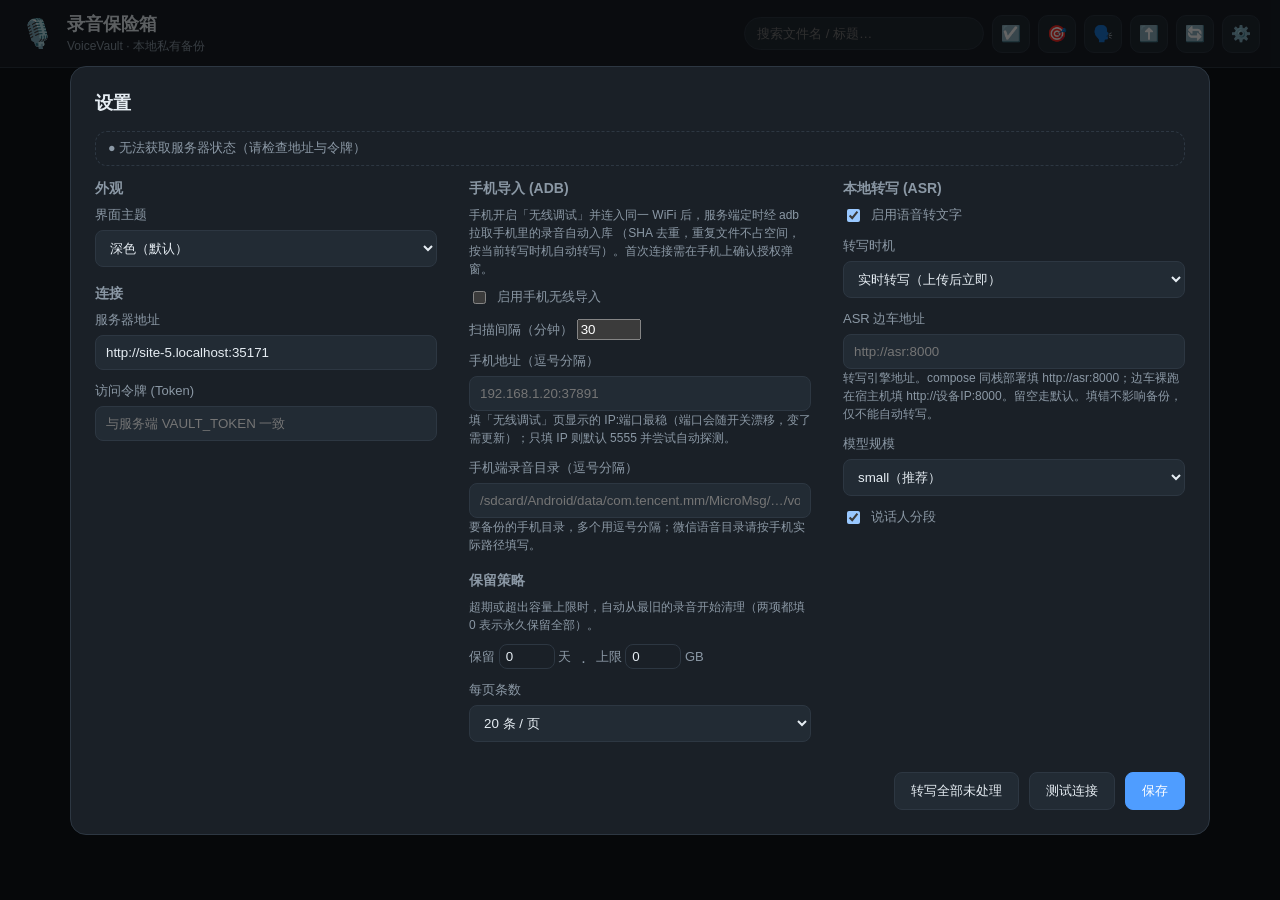
==== commit 3a383ece: "feat: 时间筛选升级——快捷时段 + 自定义日期范围 + 年份分组 - 时间下拉新增快捷档：最近 7 天 / 最近 30 天 / 今年（点选即筛） - 新增「自定义范围…」：展开起止两个日期框，任" ====
--- a/server/wwwroot/index.html
+++ b/server/wwwroot/index.html
@@ -50,9 +50,14 @@
         <select id="contactFilter" title="按来源分类（电话号码 / 微信联系人）">
           <option value="">全部来源</option>
         </select>
-        <select id="monthFilter" title="按录音月份筛选">
+        <select id="monthFilter" title="按时间筛选录音">
           <option value="">全部时间</option>
         </select>
+        <span id="customRange" class="custom-range" hidden>
+          <input id="dateFrom" type="date" title="起始日期（留空不限）" />
+          <span class="range-sep">→</span>
+          <input id="dateTo" type="date" title="结束日期（留空不限）" />
+        </span>
         <button id="clearFilters" title="清空筛选" hidden>✕ 清除筛选</button>
       </div>
       <div id="status" class="status"></div>
--- a/server/wwwroot/style.css
+++ b/server/wwwroot/style.css
@@ -486,6 +486,19 @@
 }
 .filters button { font-size: 12.5px; padding: 7px 12px; }
 
+/* 自定义日期范围（时间筛选选「自定义范围…」时展开） */
+.custom-range {
+  display: inline-flex; align-items: center; gap: 6px;
+}
+.custom-range .range-sep { color: var(--muted); font-size: 12px; }
+.custom-range input[type="date"] {
+  font-size: 13px; padding: 6px 8px;
+  background: var(--panel); color: var(--text);
+  border: 1px solid var(--border); border-radius: var(--radius);
+  color-scheme: dark;
+}
+:root[data-theme="light"] .custom-range input[type="date"] { color-scheme: light; }
+
 /* ---- 转写管理页面 ---- */
 .t-stats { font-size: 13px; color: var(--muted); margin-bottom: 10px; }
 .t-stats b { color: var(--text); font-weight: 600; }
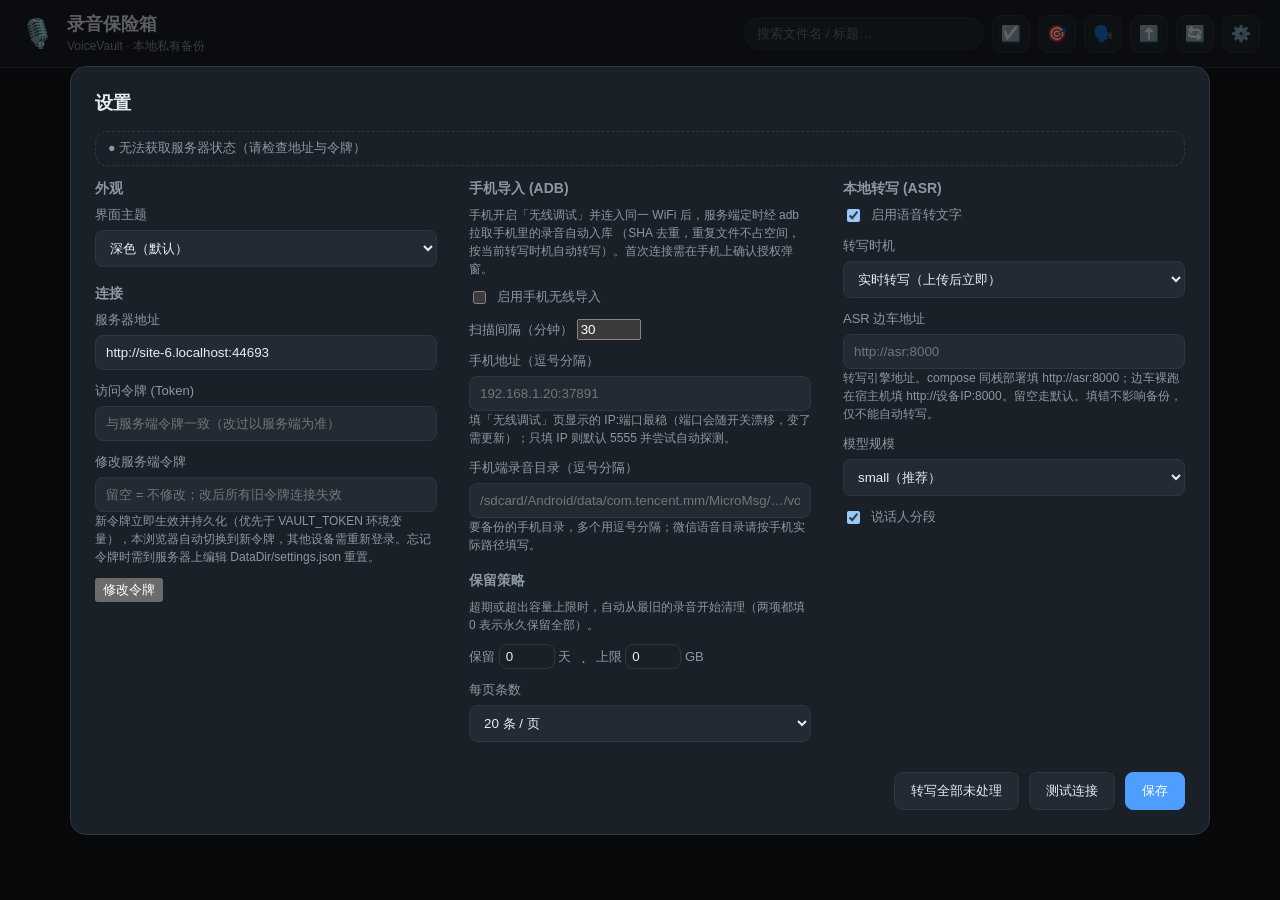
==== commit 473d7f07: "feat: 登录遮罩 + 设置页修改服务端令牌 (v1.3.0) - 令牌缺失/401 时自动弹出独立登录框（服务器地址+令牌，验证通过记忆并进入），   不再依赖拼 ?token= 链接；旧链接方式" ====
--- a/server/wwwroot/index.html
+++ b/server/wwwroot/index.html
@@ -162,6 +162,23 @@
     <audio id="audio" controls preload="metadata"></audio>
   </footer>
 
+  <!-- 登录遮罩：令牌缺失或失效时自动弹出，输入有效令牌后记忆并进入 -->
+  <div id="loginModal" class="modal" hidden>
+    <div class="modal-card login-card">
+      <h2>连接到 VoiceVault</h2>
+      <div id="loginMsg" class="login-msg" hidden></div>
+      <label>服务器地址
+        <input id="loginServer" type="text" placeholder="http://192.168.1.10:8080" />
+      </label>
+      <label>访问令牌 (Token)
+        <input id="loginToken" type="password" placeholder="服务端 VAULT_TOKEN 或设置页修改后的令牌" />
+      </label>
+      <div class="modal-actions">
+        <button id="loginSubmit" class="primary">连接</button>
+      </div>
+    </div>
+  </div>
+
   <!-- 设置弹窗 -->
   <div id="settingsModal" class="modal" hidden>
     <div class="modal-card settings-card">
@@ -182,8 +199,13 @@
             <input id="cfgServer" type="text" placeholder="http://192.168.1.10:8080" />
           </label>
           <label>访问令牌 (Token)
-            <input id="cfgToken" type="password" placeholder="与服务端 VAULT_TOKEN 一致" />
-          </label>
+            <input id="cfgToken" type="password" placeholder="与服务端令牌一致（改过以服务端为准）" />
+          </label>
+          <label>修改服务端令牌
+            <input id="cfgNewToken" type="password" placeholder="留空 = 不修改；改后所有旧令牌连接失效" />
+            <span class="idle-hint">新令牌立即生效并持久化（优先于 VAULT_TOKEN 环境变量），本浏览器自动切换到新令牌，其他设备需重新登录。忘记令牌时需到服务器上编辑 DataDir/settings.json 重置。</span>
+          </label>
+          <label class="row"><button id="btnChangeToken" type="button">修改令牌</button></label>
         </div>
         <div class="settings-col">
           <h3>手机导入 (ADB)</h3>
--- a/server/wwwroot/style.css
+++ b/server/wwwroot/style.css
@@ -686,3 +686,13 @@
   overflow: hidden; text-overflow: ellipsis; white-space: nowrap;
 }
 .spk-occ-row small { font-size: 12px; color: var(--muted); }
+
+/* ---- 登录遮罩：令牌缺失/失效时弹出（需盖在设置等弹窗之上） ---- */
+#loginModal { z-index: 40; }
+.login-card { width: 340px; }
+.login-msg {
+  font-size: 13px; color: var(--warn);
+  background: color-mix(in srgb, var(--warn) 12%, transparent);
+  border: 1px solid color-mix(in srgb, var(--warn) 35%, transparent);
+  border-radius: 8px; padding: 8px 10px; margin-bottom: 14px;
+}
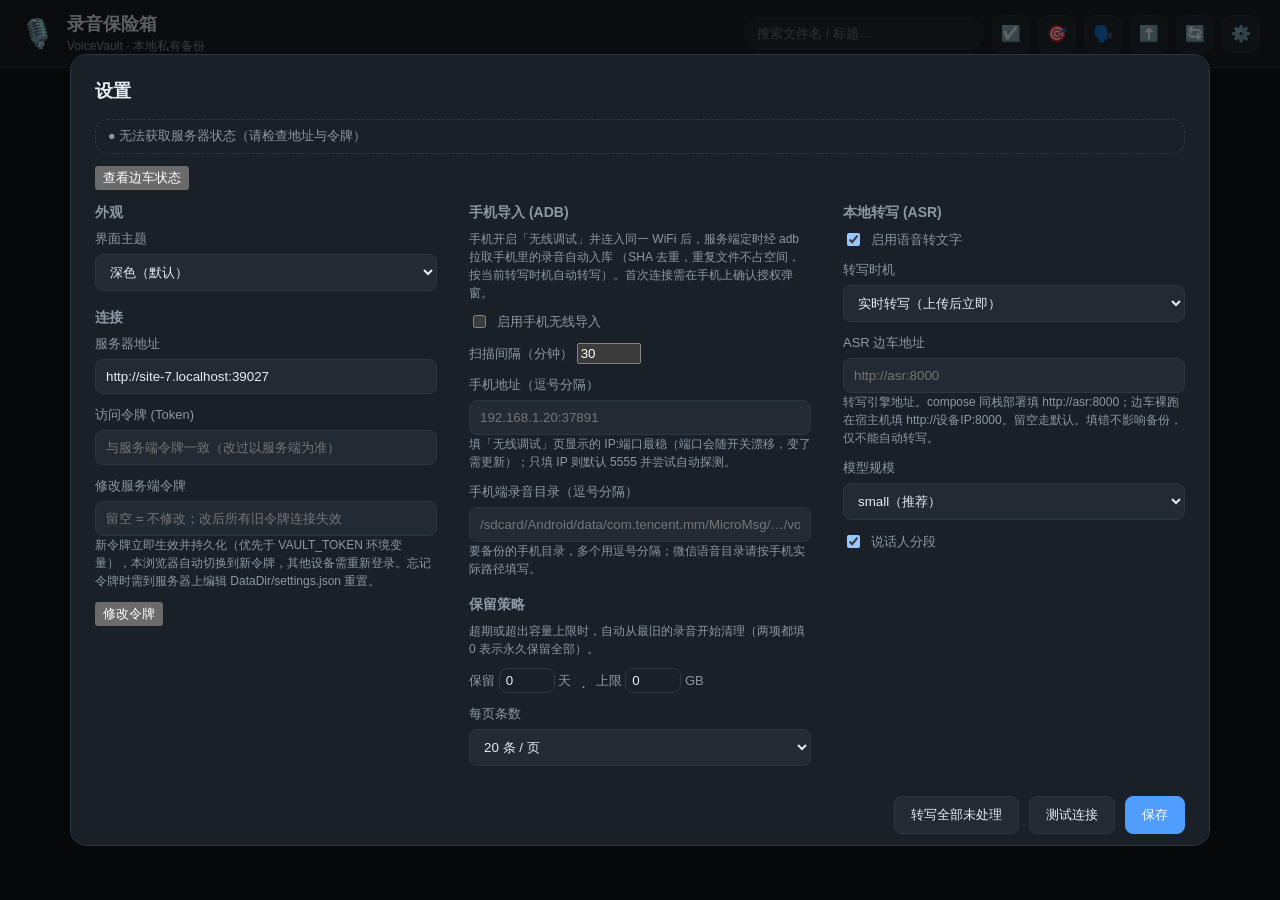
==== commit a0edfcd2: "feat: 边车 /health 增加 components 组件自检 + 主服务边车状态面板 - 边车 /health 返回 components（PyAV / faster-whisper / 声" ====
--- a/server/wwwroot/index.html
+++ b/server/wwwroot/index.html
@@ -179,11 +179,27 @@
     </div>
   </div>
 
+  <!-- 边车状态弹窗：经主服务 /api/sidecar-status 实时探测边车 /health -->
+  <div id="sidecarModal" class="modal" hidden>
+    <div class="modal-card sidecar-card">
+      <h2>转写边车状态</h2>
+      <div id="scSummary" class="srv-status">探测中…</div>
+      <table class="sc-table" id="scTable" hidden>
+        <tr><th>组件</th><th>状态</th><th>说明</th></tr>
+      </table>
+      <div id="scError" class="diarize-warn" hidden></div>
+      <div class="modal-actions">
+        <button id="scClose" type="button">关闭</button>
+      </div>
+    </div>
+  </div>
+
   <!-- 设置弹窗 -->
   <div id="settingsModal" class="modal" hidden>
     <div class="modal-card settings-card">
       <h2>设置</h2>
       <div id="srvStatus" class="srv-status">服务器状态加载中…</div>
+      <label class="row"><button id="btnSidecarStatus" type="button">查看边车状态</button></label>
       <div class="settings-grid">
         <div class="settings-col">
           <h3>外观</h3>
--- a/server/wwwroot/style.css
+++ b/server/wwwroot/style.css
@@ -696,3 +696,9 @@
   border: 1px solid color-mix(in srgb, var(--warn) 35%, transparent);
   border-radius: 8px; padding: 8px 10px; margin-bottom: 14px;
 }
+
+/* ---- 边车状态弹窗 ---- */
+.sidecar-card { width: 640px; max-width: 94vw; }
+.sc-table { width: 100%; border-collapse: collapse; font-size: 13px; }
+.sc-table th, .sc-table td { padding: 8px; border-bottom: 1px solid var(--border); text-align: left; vertical-align: top; }
+.sc-table th { color: var(--muted); font-weight: 500; font-size: 12px; }
